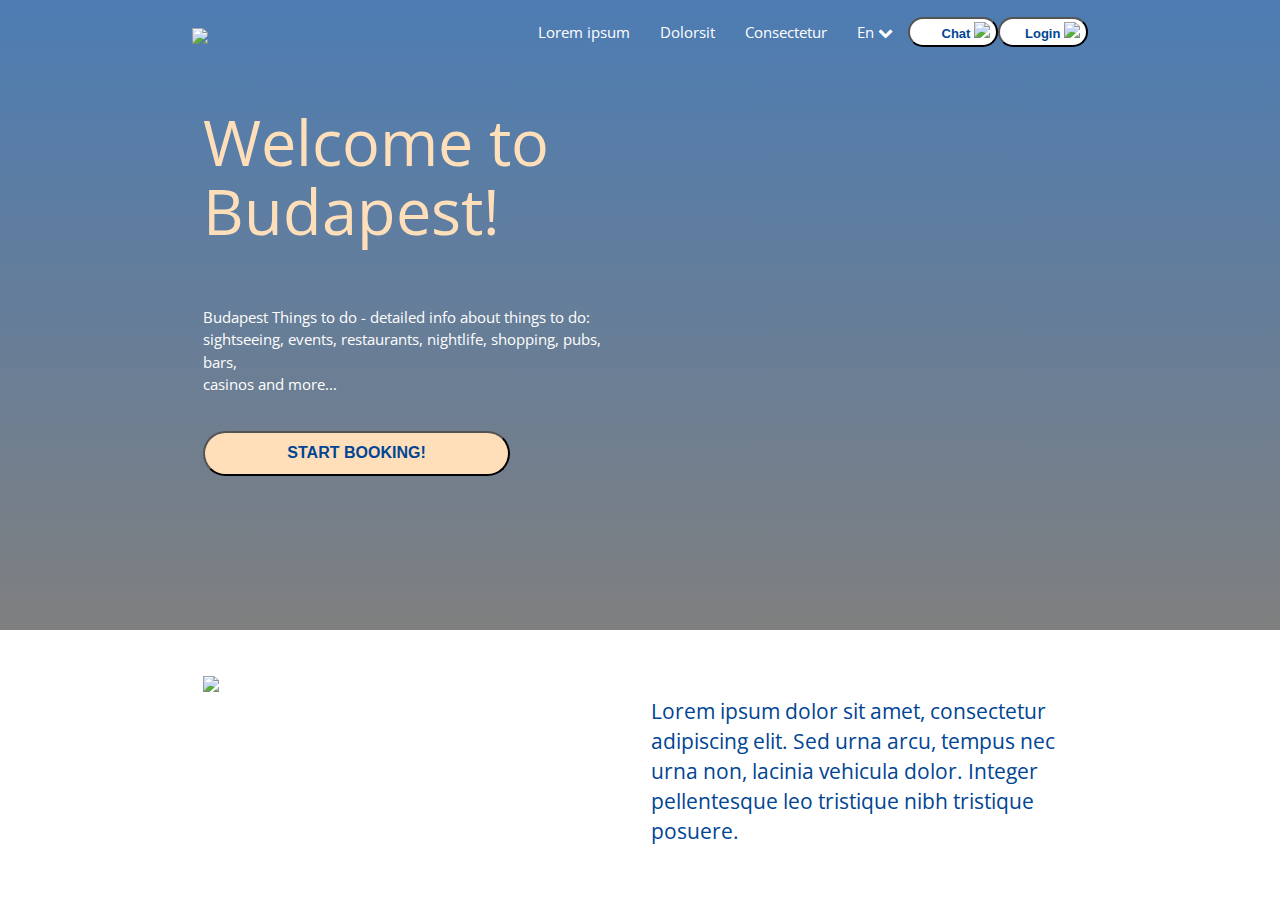
==== loggedin.html @ 7c57f1f5 "Att4" ====
<!DOCTYPE html>
<html lang="en">

<head>
	<meta charset="UTF-8">
	<meta name="viewport" content="width=device-width, initial-scale=1.0">
	<link href="https://fonts.googleapis.com/css2?family=Open+Sans&display=swap" rel="stylesheet">
	<!-- Materlialize CSS, Google Fonts, FontAwesome, my CSS file -->
	<link rel="stylesheet" href="https://cdnjs.cloudflare.com/ajax/libs/font-awesome/4.7.0/css/font-awesome.min.css">
	<link href="https://fonts.googleapis.com/css2?family=Open+Sans&display=swap" rel="stylesheet">
	<script src="https://code.jquery.com/jquery-3.2.1.slim.min.js" integrity="sha384-KJ3o2DKtIkvYIK3UENzmM7KCkRr/rE9/Qpg6aAZGJwFDMVNA/GpGFF93hXpG5KkN" crossorigin="anonymous"></script>
	<!-- Compiled and minified CSS -->
	<link rel="stylesheet" href="https://cdnjs.cloudflare.com/ajax/libs/materialize/1.0.0/css/materialize.min.css">
	<!-- Compiled and minified JavaScript -->
	<script src="https://cdnjs.cloudflare.com/ajax/libs/materialize/1.0.0/js/materialize.min.js"></script>
	<link href="css/style.css" rel="stylesheet" type="text/css" />
	<title>Budapest</title>
</head>

<body>
	<!--Hero image with navbar and button on it
         Collapsable navbar on small devices-->
	<div class="hero-image">
		<header>
			<div class="navbar text-white">
				<ul id="dropdown1" class="dropdown-content">
					<li> <a href="#!">Deutsch</a> </li>
					<li class="active"> <a href="#!">English</a> </li>
					<li> <a href="#!">Français</a> </li>
					<li> <a href="#!">Magyar</a> </li>
				</ul>
				<nav>
					<div class="container">
						<div class="nav-wrapper">
							<a href="index.html" class="brand-logo"> <img src="/BP-logo.png "> </a>
							<a href="#" data-target="nav-mobile" class="sidenav-trigger"> <i class="fa fa-bars"></i> </a>
							<ul class="right hide-on-med-and-down">
								<ul id="dropdown2" class="dropdown-content">
									<div class="row">
										<div class="col m6 s6">
											<li class="row">
												<div class="col m3"> <img src="../media/icn-capitol.png "> </div>
												<div class="col m9"> <a href="#!" class="text-brown">Sad Lacinia</a> <small class="text-blue"> Magna tincidunt venenatis </small> </div>
											</li>
										</div>
										<div class="col m6 s6">
											<li class="row">
												<div class="col m3"> <img src="/media/icn-motorcycle.png "> </div>
												<div class="col m9"> <a href="#!" class="text-brown">Praesent vene </a> <small class="text-blue"> Quis enim faucibus nisi convallis </small> </div>
											</li>
										</div>
									</div>
									<div class="divider"></div>
									<div class="row">
										<div class="col m6 s6">
											<li class="row">
												<div class="col m3"> <img src="./media/icn-passport.png "> </div>
												<div class="col m9"> <a href="#!" class="text-brown">Praesent cons </a> <small class="text-blue"> Felis sit amet vehicula molestie </small> </div>
											</li>
										</div>
										<div class="col m6 s6">
											<li class="row">
												<div class="col m3"> <img src=".../media/icn-bikini.png "> </div>
												<div class="col m9"> <a href="#!" class="text-brown">Etiam finibus </a> <small class="text-blue"> Curabitur lobortis pellentesque congue </small> </div>
											</li>
										</div>
									</div>
									<div class="divider"></div>
									<div class="row">
										<div class="col m6 s6">
											<li class="row">
												<div class="col m3"> <img src=".../media/icn-ferris-wheel.png "> </div>
												<div class="col m9"> <a href="#!" class="text-brown">Aenean lacinia </a> <small class="text-blue"> Class aptent taciti sociosqu ad </small> </div>
											</li>
										</div>
										<div class="col m6 s6">
											<li class="row">
												<div class="col m3"> <img src=".../media/icn-cable-car-cabin.png "> </div>
												<div class="col m9"> <a href="#!" class="text-brown">Duis varius</a> <small class="text-blue"> Praesent suscipit venenatis justo </small> </div>
											</li>
										</div>
									</div>
									<div class="divider"></div>
								</ul>
								<ul id="dropdown3" class="dropdown-content">
									<li> <a href="#!">Adipiscing elit</a> </li>
									<li> <a href="#!">Cogito ergo sum</a> </li>
								</ul>
								<ul id="dropdown4" class="dropdown-content">
									<li> <a href="#!">Curabitur</a> </li>
									<li> <a href="#!"> Ut ullamcorper</a> </li>
									<li> <a href="#!">Curabitur</a> </li>
									<li> <a href="#!"> Vestibulum</a> </li>
									<li> <a href="#!">Orci varius</a> </li>
									<li> <a href="#!"> Ut ullamcorper</a> </li>
									<li> <a href="#!">Donec vel eros</a> </li>
								</ul>
								<li> <a class="dropdown-trigger" href="#!" data-target="dropdown2">Lorem ipsum</a> </li>
								<li> <a class="dropdown-trigger" href="#!" data-target="dropdown3">Dolorsit</a> </li>
								<li> <a class="dropdown-trigger" href="#!" data-target="dropdown4">Consectetur</a> </li>
								<li> <a class="dropdown-trigger" href="#!" data-target="dropdown1">En <i class="fa fa-chevron-down"></i>
																							</a> </li>
								<li>
									<button class="menu-btn text-blue right-align"> Chat <img src=".../media/icn-bubble-negative.png "> </button>
								</li>
								<li>
									<button class="menu-btn text-blue right-align"> Login <img src=".../media/icn-login-negative.png "> </button>
								</li>
							</ul>
						</div>
					</div>
				</nav>
			</div>
			<!--Side navigation-mobile devices -->
			<ul class="sidenav" id="nav-mobile">
				<div class="navbar text-blue">
					<ul id="dropdown1" class="dropdown-content text-blue">
						<li> <a href="#!">Deutsch</a> </li>
						<li class="active"> <a href="#!">English</a> </li>
						<li> <a href="#!">Français</a> </li>
						<li> <a href="#!">Magyar</a> </li>
					</ul>
					<div class="center">
						<a href="index.html" class="brand-logo"> <img src=".../media/BP-logo-negative.png "> </a>
					</div>
					<li class="center">
						<button class="text-blue booking-mobile">START BOOKING!</button>
					</li>
					<div class="divider"></div>
					<li href="#lorem"> <a> Lorem ipsum </a>
						<div class="row">
							<a class="col m6 s6"> <small class="text-brown"> Praesent Venetatis? </small> </a>
							<a class="col m6 s6"> <small class="text-brown"> Praesent Conseq </small> </a>
						</div>
						<div class="row">
							<a class="col m6 s6"> <small class="text-brown"> Etiam Finibus </small> </a>
							<a class="col m6 s6"> <small class="text-brown"> Aenean Lacinia </small> </a>
						</div>
						<div class="row">
							<a class="col m6 s6"> <small class="text-brown"> Duis Various </small> </a>
							<a class="col m6 s6"> <small class="text-brown"> Sed Lacinia </small> </a>
						</div>
					</li>
					<div class="divider"></div>
					<li href="#dolorsit"> <a> Dolorsit </a>
						<div class="row">
							<a class="col m6 s6"> <small class="text-brown"> Adipiscing elit </small> </a>
							<a class="col m6 s6"> <small class="text-brown"> Cogito ergo sum </small> </a>
						</div>
					</li>
					<div class="divider"></div>
					<li href="#consectetur"> <a> Consectetur </a>
						<div class="row">
							<a class="col m6 s6"> <small class="text-brown"> Grande punto </small> </a>
							<a class="col m6 s6"></a>
						</div>
						<div class="row">
							<a class="col m6 s6"> <small class="text-brown"> Curabitur </small> </a>
							<a class="col m6 s6"> <small class="text-brown"> Donec vel eros </small> </a>
						</div>
						<div class="row">
							<a class="col m6 s6"> <small class="text-brown"> Ut ullamcorper </small> </a>
							<a class="col m6 s6"> <small class="text-brown"> Curabitur </small> </a>
						</div>
						<div class="row">
							<a class="col m6 s6"> <small class="text-brown"> Vestibulum </small> </a>
							<a class="col m6 s6"> <small class="text-brown"> Maecenas </small> </a>
						</div>
						<div class="row">
							<a class="col m6 s6"> <small class="text-brown"> Orci varius </small> </a>
							<a class="col m6 s6"></a>
						</div>
					</li>
					<div class="divider"></div>
					<div class="center">
						<li>
							<a class="dropdown-trigger" href="#!" data-target="dropdown1"> <img src=".../media/icn-pin.png "> English </i>
							</a>
						</li>
					</div>
					<div class="center">
						<button class="menu-btn text-blue "> Chat <img src=".../media/icn-bubble-negative.png "> </button>
						<button class="menu-btn text-blue"> Login <img src=".../media/icn-login-negative.png "> </button>
					</div>
					<div class="divider"></div>
			</ul>
		</header>
		<!--Hero image and text-->
		<div class="container hero">
			<div class="row">
				<div class="col s6 m6">
					<h1 class="text-light">Welcome to Budapest!</h1> </div>
			</div>
			<div class="row">
				<div class="col s6 m6">
					<p class="text-white">Budapest Things to do - detailed info about things to do:
						<br> sightseeing, events, restaurants, nightlife, shopping, pubs, bars,
						<br> casinos and more... </p>
				</div>
			</div>
			<div class="row">
				<div class="col s12 m12">
					<button class="text-blue booking">START BOOKING!</button>
				</div>
			</div>
		</div>
		</div>
	</div>
	<!--Illustration and lorem ipsum-->
	<div class="container illustration">
		<div class="row">
			<div class="col s12 m6"> <img class="responsive-img" src=".../media/illustration.png"> </div>
			<div class="col s12 m6 text-main">
				<p>Lorem ipsum dolor sit amet, consectetur adipiscing elit. Sed urna arcu, tempus nec urna non, lacinia vehicula dolor. Integer pellentesque leo tristique nibh tristique posuere. </p>
			</div>
		</div>
	</div>
	<!--Materialize JavaScript for sidenavigation and dropdown menu-->
	<script class="text/javascript">
	$(document).ready(function() {
		$('.sidenav').sidenav();
		$(".dropdown-trigger").dropdown();
	});
	</script>
</body>

</html>
---- css/style.css ----
/*Body and html with font settings */

body,
html {
	height: 100%;
	font-family: 'Open Sans', sans-serif;
}

/*Navigation*/

nav{
    background-color: transparent;
    box-shadow: none!important;
    position: sticky;
    }

.menu-btn{
    background: #FFFFFF;
    border-radius: 57px;
    height: 2rem;
    width: 6rem;
    font-size: 13px;
    top:10%!important;
    line-height: 15px;
}

.sidenav li>a{
    color:#014593;
    font-weight: bold;
    font-size: 1.625rem;
    line-height: 2rem;
}

.dropdown-content li>a {
    color: #AB9A88;
}

#dropdown2{
    width: 32rem!important;
    height: 27rem!important;
}

.booking-mobile{
    width: 15rem;
    border-radius: 3.5625rem;
	background: #FFDFBA;
	line-height: 24px;
	font-size: 16px;
	font-weight: 700;
    
}

/*Hero image with overlay*/
.hero-image {
	background-image: linear-gradient(rgba(1, 69, 147, 0.7), rgba(0, 0, 0, 0.5)), url('https://raw.githubusercontent.com/krisztinatxt/welcome_to/main/media/picture-bg.jpg');
	height: 70%;
	background-position: left;
	background-repeat: no-repeat;
	background-size: cover;
	position: absolute;
	width: 100%;
	left: 0px;
	top: 0px;
}

.hero-text {
	text-align: left;
	position: absolute;
    top: 50%;
	left: 30%;
	transform: translate(-50%, -50%);
	font-weight: 700;
}

.booking {
	width: 20.4375rem;
	height: 3rem;
	border-radius: 3.5625rem;
	background: #FFDFBA;
	line-height: 24px;
	font-size: 16px;
	font-weight: 700;
}

.booking:hover {
	background: #FFDFBA;
}

/*Color reusable classes */

.text-blue {
	color: #014593;
	font-weight: 700;
}

.text-light {
	color: #FFDFBA;
}

.text-white {
	color: #fff;
}

.text-brown{
    color: #AB9A88;
    font-size: 14px;
    line-height: 40px;
}
/*Illustration container*/

.illustration{
    position: relative;
    top:75%;
}

.text-main{
font-size: 21px;
line-height: 30px;
color: #014593;
}
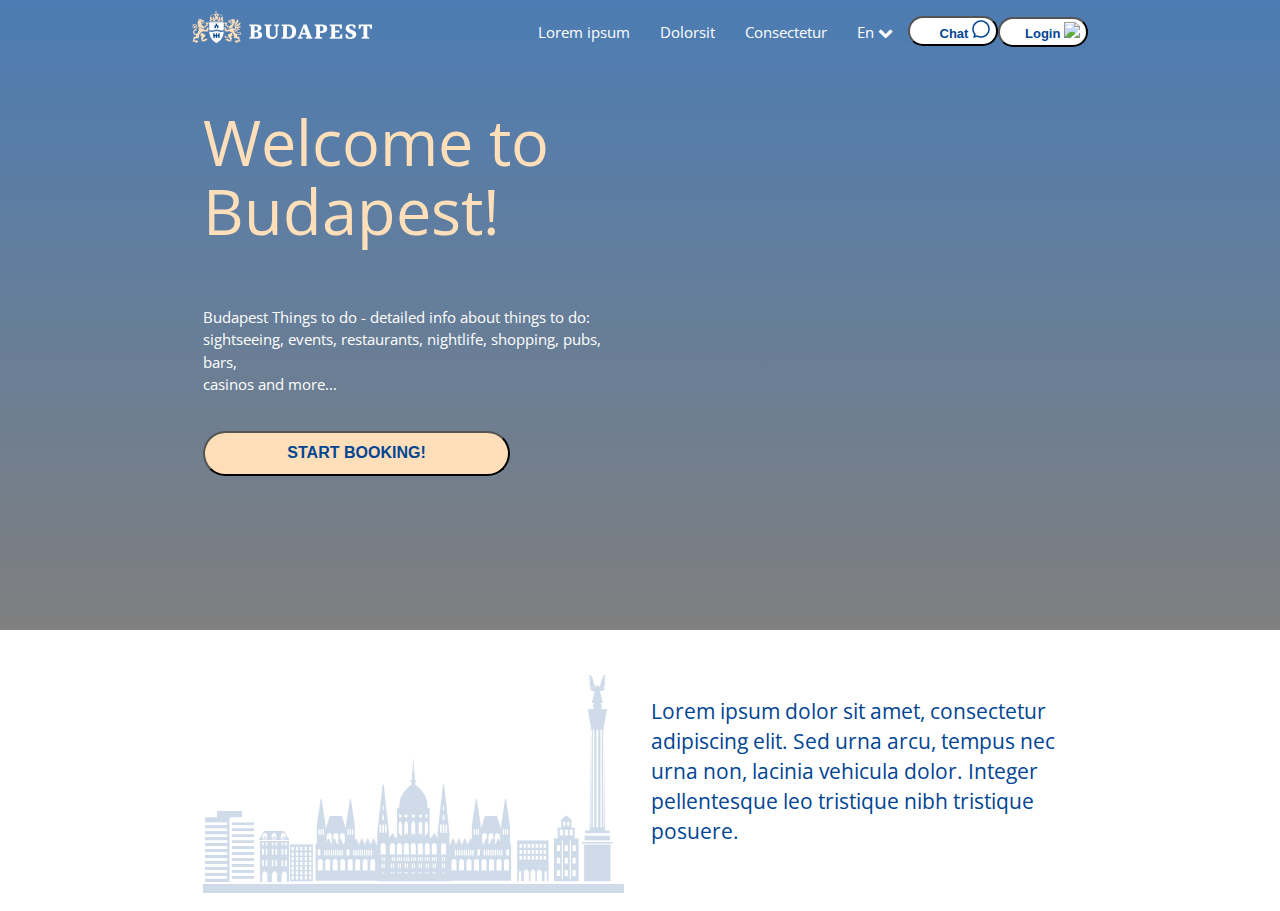
==== commit 655c21d3: "Path fixed" ====
--- a/loggedin.html
+++ b/loggedin.html
@@ -32,20 +32,20 @@
 				<nav>
 					<div class="container">
 						<div class="nav-wrapper">
-							<a href="index.html" class="brand-logo"> <img src="/BP-logo.png "> </a>
+							<a href="index.html" class="brand-logo"> <img src="./media/BP-logo.png "> </a>
 							<a href="#" data-target="nav-mobile" class="sidenav-trigger"> <i class="fa fa-bars"></i> </a>
 							<ul class="right hide-on-med-and-down">
 								<ul id="dropdown2" class="dropdown-content">
 									<div class="row">
 										<div class="col m6 s6">
 											<li class="row">
-												<div class="col m3"> <img src="../media/icn-capitol.png "> </div>
+												<div class="col m3"> <img src="./media/icn-capitol.png "> </div>
 												<div class="col m9"> <a href="#!" class="text-brown">Sad Lacinia</a> <small class="text-blue"> Magna tincidunt venenatis </small> </div>
 											</li>
 										</div>
 										<div class="col m6 s6">
 											<li class="row">
-												<div class="col m3"> <img src="/media/icn-motorcycle.png "> </div>
+												<div class="col m3"> <img src="./media/icn-motorcycle.png "> </div>
 												<div class="col m9"> <a href="#!" class="text-brown">Praesent vene </a> <small class="text-blue"> Quis enim faucibus nisi convallis </small> </div>
 											</li>
 										</div>
@@ -60,7 +60,7 @@
 										</div>
 										<div class="col m6 s6">
 											<li class="row">
-												<div class="col m3"> <img src=".../media/icn-bikini.png "> </div>
+												<div class="col m3"> <img src="./media/icn-bikini.png "> </div>
 												<div class="col m9"> <a href="#!" class="text-brown">Etiam finibus </a> <small class="text-blue"> Curabitur lobortis pellentesque congue </small> </div>
 											</li>
 										</div>
@@ -69,13 +69,13 @@
 									<div class="row">
 										<div class="col m6 s6">
 											<li class="row">
-												<div class="col m3"> <img src=".../media/icn-ferris-wheel.png "> </div>
+												<div class="col m3"> <img src="./media/icn-ferris-wheel.png "> </div>
 												<div class="col m9"> <a href="#!" class="text-brown">Aenean lacinia </a> <small class="text-blue"> Class aptent taciti sociosqu ad </small> </div>
 											</li>
 										</div>
 										<div class="col m6 s6">
 											<li class="row">
-												<div class="col m3"> <img src=".../media/icn-cable-car-cabin.png "> </div>
+												<div class="col m3"> <img src="./media/icn-cable-car-cabin.png "> </div>
 												<div class="col m9"> <a href="#!" class="text-brown">Duis varius</a> <small class="text-blue"> Praesent suscipit venenatis justo </small> </div>
 											</li>
 										</div>
@@ -101,10 +101,10 @@
 								<li> <a class="dropdown-trigger" href="#!" data-target="dropdown1">En <i class="fa fa-chevron-down"></i>
 																							</a> </li>
 								<li>
-									<button class="menu-btn text-blue right-align"> Chat <img src=".../media/icn-bubble-negative.png "> </button>
+									<button class="menu-btn text-blue right-align"> Chat <img src="./media/icn-bubble-negative.png "> </button>
 								</li>
 								<li>
-									<button class="menu-btn text-blue right-align"> Login <img src=".../media/icn-login-negative.png "> </button>
+									<button class="menu-btn text-blue right-align"> Login <img src=".media/icn-login-negative.png "> </button>
 								</li>
 							</ul>
 						</div>
@@ -121,7 +121,7 @@
 						<li> <a href="#!">Magyar</a> </li>
 					</ul>
 					<div class="center">
-						<a href="index.html" class="brand-logo"> <img src=".../media/BP-logo-negative.png "> </a>
+						<a href="index.html" class="brand-logo"> <img src="./media/BP-logo-negative.png "> </a>
 					</div>
 					<li class="center">
 						<button class="text-blue booking-mobile">START BOOKING!</button>
@@ -174,13 +174,13 @@
 					<div class="divider"></div>
 					<div class="center">
 						<li>
-							<a class="dropdown-trigger" href="#!" data-target="dropdown1"> <img src=".../media/icn-pin.png "> English </i>
+							<a class="dropdown-trigger" href="#!" data-target="dropdown1"> <img src="./media/icn-pin.png "> English </i>
 							</a>
 						</li>
 					</div>
 					<div class="center">
-						<button class="menu-btn text-blue "> Chat <img src=".../media/icn-bubble-negative.png "> </button>
-						<button class="menu-btn text-blue"> Login <img src=".../media/icn-login-negative.png "> </button>
+						<button class="menu-btn text-blue "> Chat <img src="./media/icn-bubble-negative.png "> </button>
+						<button class="menu-btn text-blue"> Login <img src="./media/icn-login-negative.png "> </button>
 					</div>
 					<div class="divider"></div>
 			</ul>
@@ -209,7 +209,7 @@
 	<!--Illustration and lorem ipsum-->
 	<div class="container illustration">
 		<div class="row">
-			<div class="col s12 m6"> <img class="responsive-img" src=".../media/illustration.png"> </div>
+			<div class="col s12 m6"> <img class="responsive-img" src="./media/illustration.png"> </div>
 			<div class="col s12 m6 text-main">
 				<p>Lorem ipsum dolor sit amet, consectetur adipiscing elit. Sed urna arcu, tempus nec urna non, lacinia vehicula dolor. Integer pellentesque leo tristique nibh tristique posuere. </p>
 			</div>
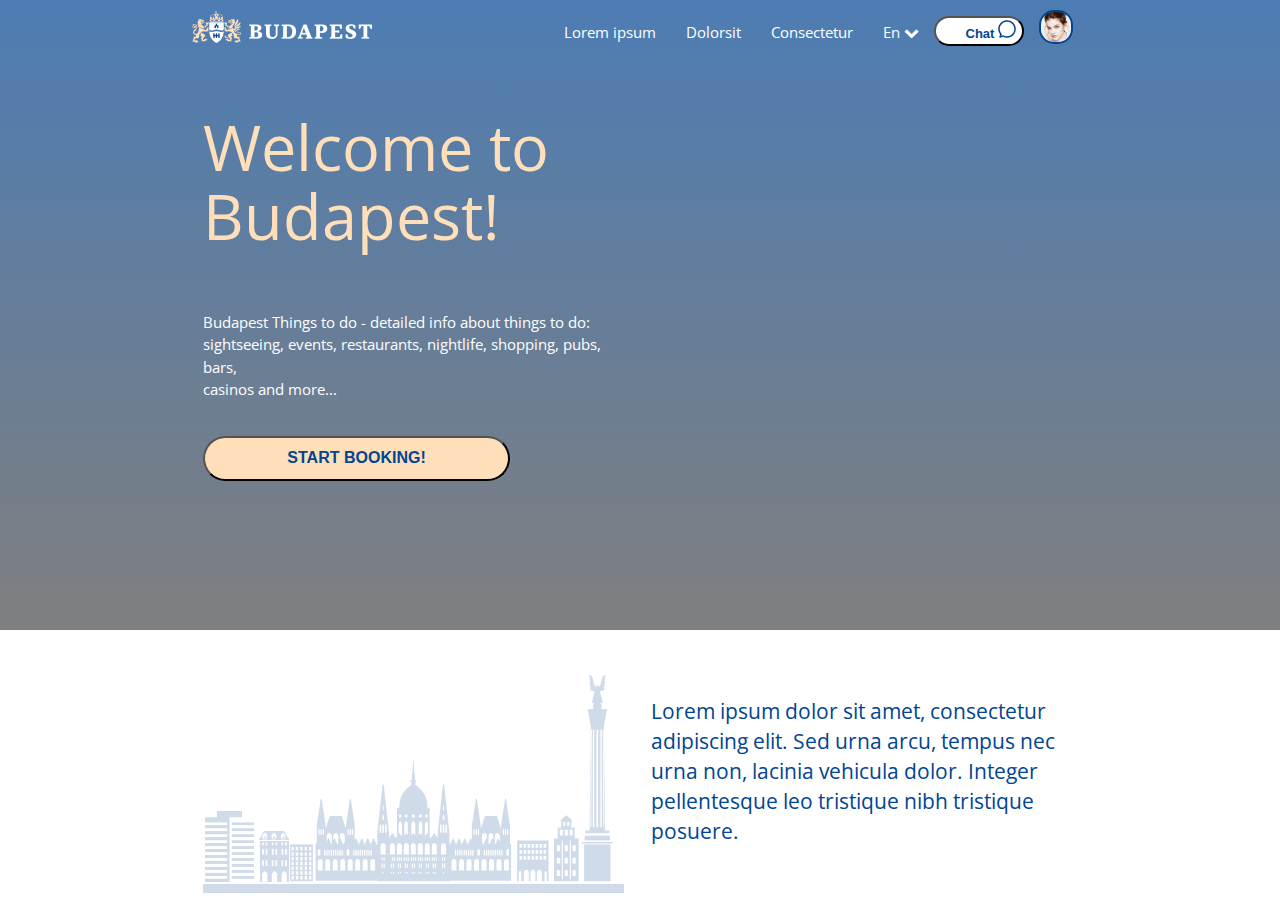
==== commit e7eda56c: "Avatar added to main menu" ====
--- a/loggedin.html
+++ b/loggedin.html
@@ -98,14 +98,19 @@
 								<li> <a class="dropdown-trigger" href="#!" data-target="dropdown2">Lorem ipsum</a> </li>
 								<li> <a class="dropdown-trigger" href="#!" data-target="dropdown3">Dolorsit</a> </li>
 								<li> <a class="dropdown-trigger" href="#!" data-target="dropdown4">Consectetur</a> </li>
-								<li> <a class="dropdown-trigger" href="#!" data-target="dropdown1">En <i class="fa fa-chevron-down"></i>
-																							</a> </li>
+								<li> <a class="dropdown-trigger" href="#!" data-target="dropdown1">En <i class="fa fa-chevron-down"></i></a> </li>
 								<li>
 									<button class="menu-btn text-blue right-align"> Chat <img src="./media/icn-bubble-negative.png "> </button>
 								</li>
-								<li>
-									<button class="menu-btn text-blue right-align"> Login <img src=".media/icn-login-negative.png "> </button>
-								</li>
+                                <li> <a class="dropdown-trigger" href="#!" data-target="dropdown5"><img class="logged" src="./media/Bitmap.png "></a> </li>
+								<ul id="dropdown5" class="dropdown-content">
+									<li> <a href="#!">Dashboard</a> </li>
+                                    <div class="divider"></div>
+									<li> <a href="#!">My Account</a> </li>
+                                    <div class="divider"></div>
+                                    <li> <a href="#!">Logout</a> </li>
+                                    <div class="divider"></div>
+								</ul>
 							</ul>
 						</div>
 					</div>
--- a/css/style.css
+++ b/css/style.css
@@ -117,4 +117,12 @@
 font-size: 21px;
 line-height: 30px;
 color: #014593;
+}
+
+/*Logged in page */
+
+.logged{
+    border: #014593 solid 2px;
+    border-radius: 1rem;
+    margin-top:30%;
 }